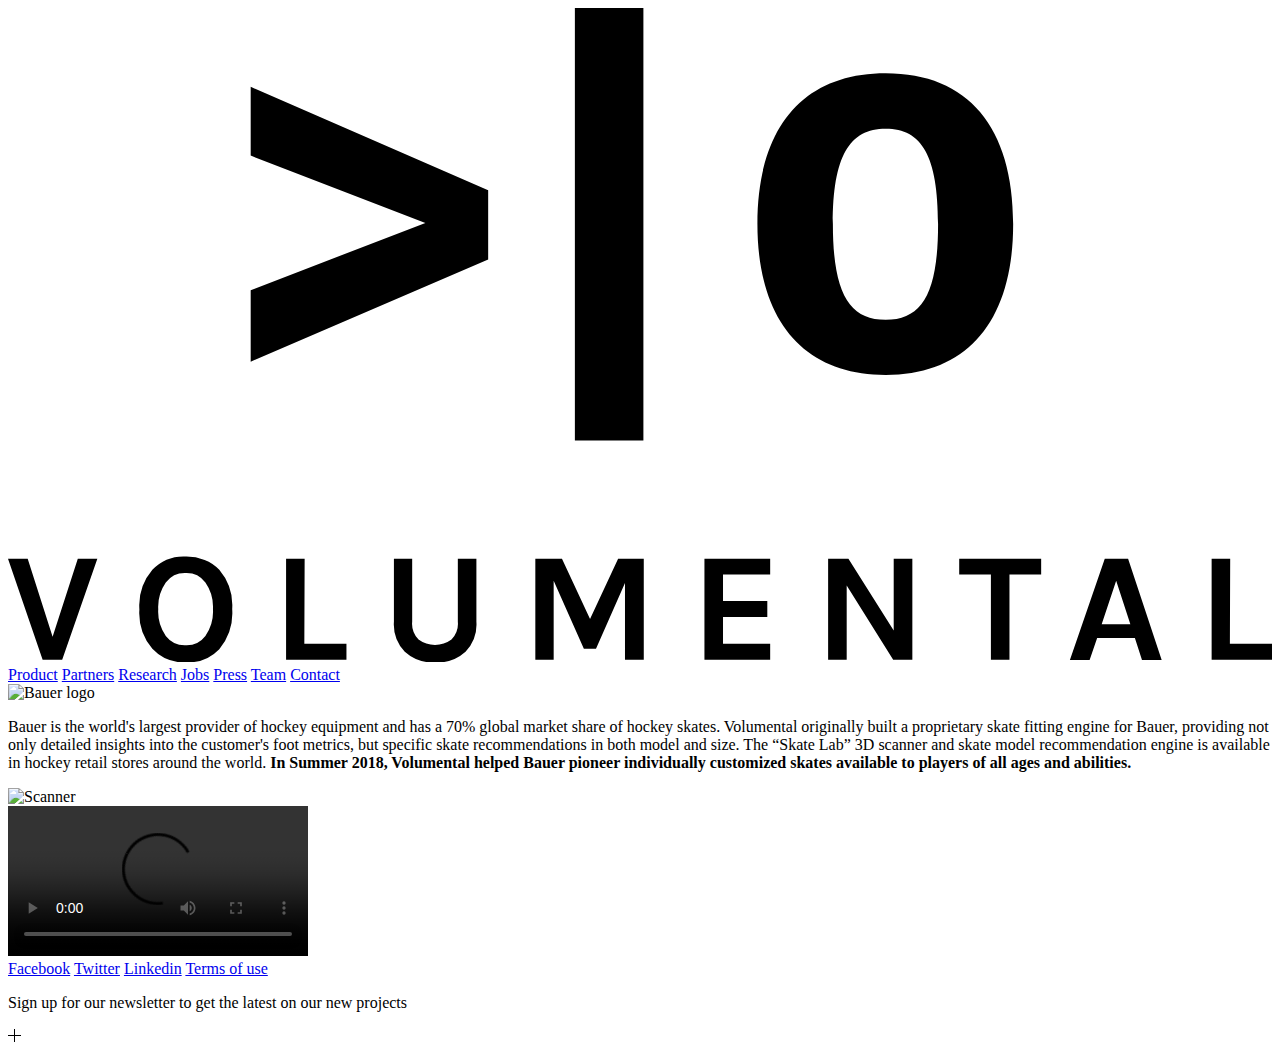
==== Bauer/Bauer code/Bauer.html @ 03a85b34 "Onsdag 17.20 12/9 - pic+video" ====
<!DOCTYPE html>
<head>
  <meta charset="utf-8">
  <link rel="stylesheet" href="bauer.css"
  <link href="https://fonts.googleapis.com/css?family=Lato:400,700,300,400italic&subset=latin,latin-ext" rel="stylesheet">

  <title>Bauer</title>
</head>

<body>
  <!-- header-box_nav-bar-->
<header>

  <div class="volumental_logo">
    <img src="logotype.svg" alt="Volumental logo">
  </div>

      <nav class="navbar-list">
        <a class="link-item" href="https://www.volumental.com/product/"> Product</a>
        <a class="link-item" href="https://www.volumental.com/partners/"> Partners</a>
        <a class="link-item" href="https://www.volumental.com/future/"> Research</a>
        <a class="link-item" href="https://www.volumental.com/jobs/"> Jobs</a>
        <a class="link-item" href="https://www.volumental.com/press/"> Press</a>
        <a class="link-item" href="https://www.volumental.com/team/"> Team</a>
        <a class="link-item" href="https://www.volumental.com/contact/"> Contact</a>
        <div class="ham-container" onclick="myFunction(this)">
          <div class="bar1"></div>
          <div class="bar2"></div>
          <div class="bar3"></div>
        </div>
      </nav>

</header>

<!-- hero-img -->
<div class="hero-image">
</div>

<!-- bauer logo -->
<div id="bauer-logo">
  <img src="bauer_logo.png" alt="Bauer logo">
</div>

<!-- text box -->
  <div class="container">
  <article class="text">
    <p>Bauer is the world's largest provider of hockey equipment and has a 70% global market share of hockey skates. Volumental originally built a proprietary skate fitting engine for Bauer, providing not only detailed insights into the customer's foot metrics, but specific skate recommendations in both model and size. The “Skate Lab” 3D scanner and skate model recommendation engine is available in hockey retail stores around the world. <strong>In Summer 2018, Volumental helped Bauer pioneer individually customized skates available to players of all ages and abilities.</strong></p>
  </article>


    <div class="bauer-media-box">
      <div class="bauer-img">
        <img src="Bauertablet.jpg" alt="Scanner">
      </div>
    <video width=auto height=auto controls>
        <source src="Bauervideo.mp4" type="video/mp4">
        Your browser does not support the video tag.
    </video>
  </div>
</div>

<!-- footer -->
<footer>
    <div class="footer-info">
      <a href="https://www.facebook.com/Volumental" target="_blank">Facebook</a>
      <a href="https://twitter.com/Volumental" target="_blank">Twitter</a>
      <a href="https://se.linkedin.com/company/volumental" target="_blank">Linkedin</a>
      <a href="https://volumental.com/legal/" target="_blank">Terms of use</a>
    </div>

  <div class="footer-signup">
    <p>
      Sign up for our newsletter to get the latest on our new projects
    </p>
    <div class="signup-img">
      <img width="13px" class="expand-collapse-buttons" id="footer_signup_expand"
      src="expand-button-plus.png">
    </div>
  </div>

</footer>


  <script>
    function myFunction(x) {
        x.classList.toggle("change");
      }
  </script>
</body>
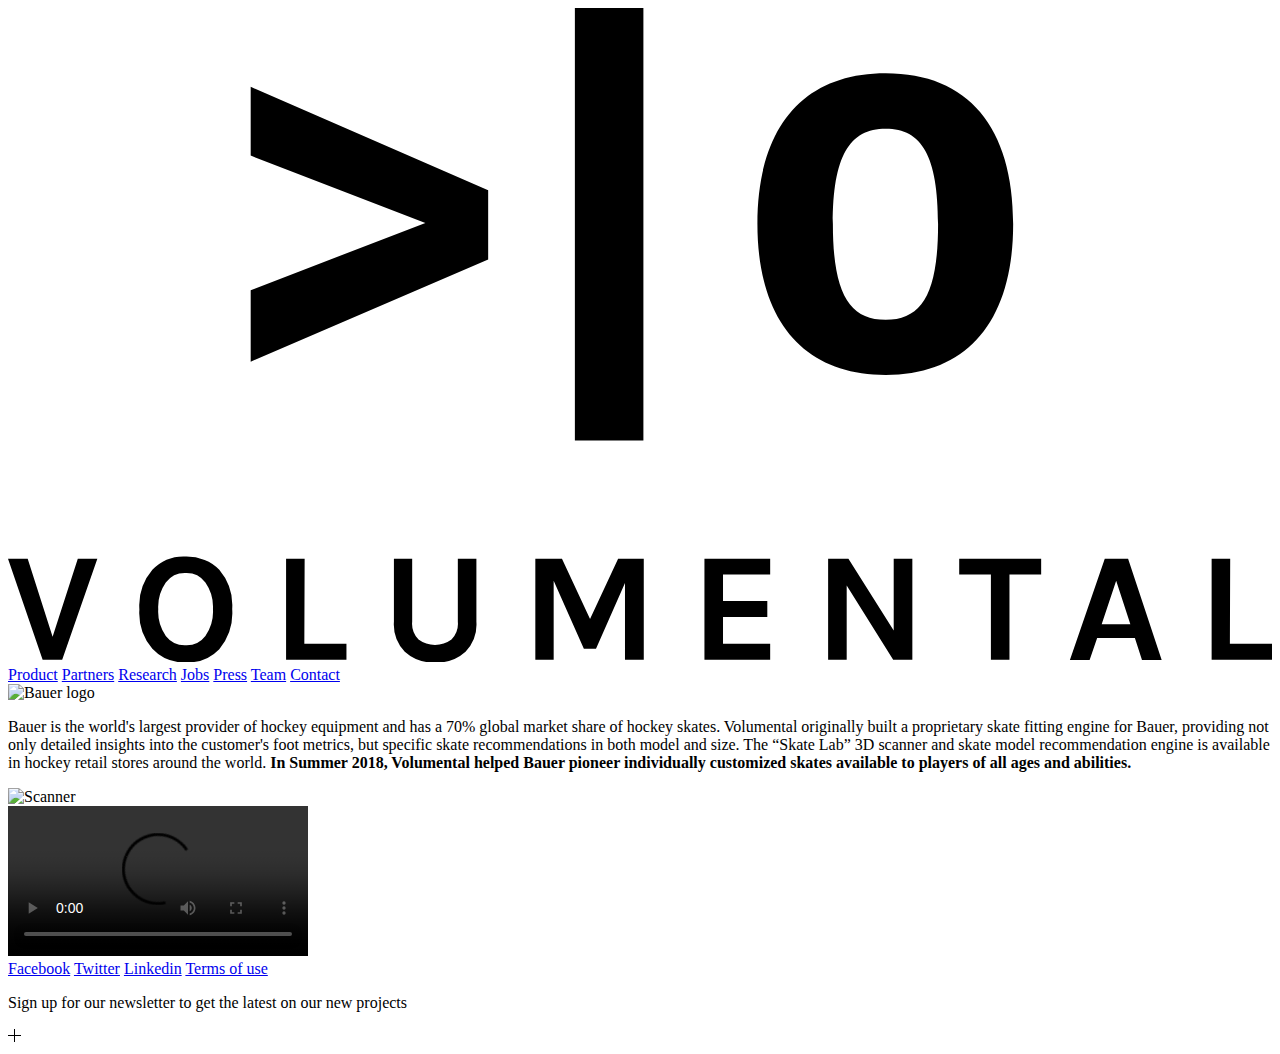
==== commit 4995edff: "ADDED BACKGROUND COLORS" ====
--- a/Bauer/Bauer code/Bauer.html
+++ b/Bauer/Bauer code/Bauer.html
@@ -42,20 +42,22 @@
 </div>
 
 <!-- text box -->
-  <div class="container">
+<div class="container">
+
   <article class="text">
     <p>Bauer is the world's largest provider of hockey equipment and has a 70% global market share of hockey skates. Volumental originally built a proprietary skate fitting engine for Bauer, providing not only detailed insights into the customer's foot metrics, but specific skate recommendations in both model and size. The “Skate Lab” 3D scanner and skate model recommendation engine is available in hockey retail stores around the world. <strong>In Summer 2018, Volumental helped Bauer pioneer individually customized skates available to players of all ages and abilities.</strong></p>
   </article>
 
-
-    <div class="bauer-media-box">
-      <div class="bauer-img">
-        <img src="Bauertablet.jpg" alt="Scanner">
-      </div>
-    <video width=auto height=auto controls>
+  <div class="bauer-media-box">
+    <div class="bauer-img">
+      <img src="Bauertablet.jpg" alt="Scanner">
+    </div>
+   <div class="bauer-video">
+     <video controls>
         <source src="Bauervideo.mp4" type="video/mp4">
         Your browser does not support the video tag.
-    </video>
+      </video>
+    </div>
   </div>
 </div>
 
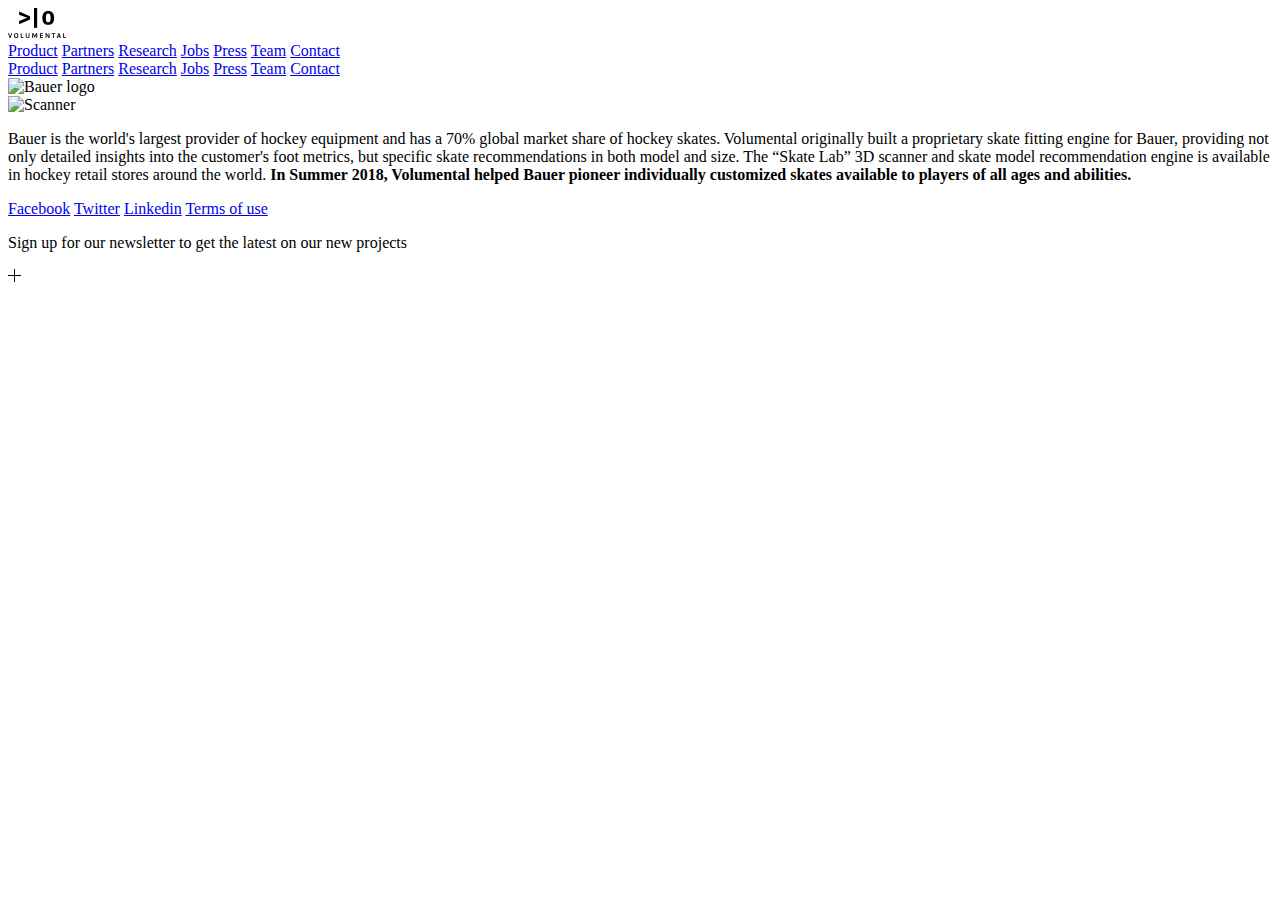
==== commit 59a3a408: "menu done" ====
--- a/Bauer/Bauer code/Bauer.html
+++ b/Bauer/Bauer code/Bauer.html
@@ -8,11 +8,12 @@
 </head>
 
 <body>
+
   <!-- header-box_nav-bar-->
 <header>
+  <div class="volumental_logo">
+    <img height="30" src="logotype.svg" alt="Volumental logo">
 
-  <div class="volumental_logo">
-    <img src="logotype.svg" alt="Volumental logo">
   </div>
 
       <nav class="navbar-list">
@@ -23,12 +24,24 @@
         <a class="link-item" href="https://www.volumental.com/press/"> Press</a>
         <a class="link-item" href="https://www.volumental.com/team/"> Team</a>
         <a class="link-item" href="https://www.volumental.com/contact/"> Contact</a>
-        <div class="ham-container" onclick="myFunction(this)">
+        <div class="menu-icon-container" onclick="myFunction(this)">
           <div class="bar1"></div>
           <div class="bar2"></div>
           <div class="bar3"></div>
+          <div class="menu">
+            <a class="menu-item" href="https://www.volumental.com/product/"> Product</a>
+            <a class="menu-item" href="https://www.volumental.com/partners/"> Partners</a>
+            <a class="menu-item" href="https://www.volumental.com/future/"> Research</a>
+            <a class="menu-item" href="https://www.volumental.com/jobs/"> Jobs</a>
+            <a class="menu-item" href="https://www.volumental.com/press/"> Press</a>
+            <a class="menu-item" href="https://www.volumental.com/team/"> Team</a>
+            <a class="menu-item" href="https://www.volumental.com/contact/"> Contact</a>
+          </div>
+          </div>
         </div>
       </nav>
+
+
 
 </header>
 
@@ -43,23 +56,18 @@
 
 <!-- text box -->
 <div class="container">
+  <div class="bauer-img-box">
+    <div class="bauer-img">
+      <img src="bauer-img1.jpg" alt="Scanner">
+    </div>
+  </div>
 
-  <article class="text">
+  <article>
     <p>Bauer is the world's largest provider of hockey equipment and has a 70% global market share of hockey skates. Volumental originally built a proprietary skate fitting engine for Bauer, providing not only detailed insights into the customer's foot metrics, but specific skate recommendations in both model and size. The “Skate Lab” 3D scanner and skate model recommendation engine is available in hockey retail stores around the world. <strong>In Summer 2018, Volumental helped Bauer pioneer individually customized skates available to players of all ages and abilities.</strong></p>
   </article>
+</div>
 
-  <div class="bauer-media-box">
-    <div class="bauer-img">
-      <img src="Bauertablet.jpg" alt="Scanner">
-    </div>
-   <div class="bauer-video">
-     <video controls>
-        <source src="Bauervideo.mp4" type="video/mp4">
-        Your browser does not support the video tag.
-      </video>
-    </div>
-  </div>
-</div>
+
 
 <!-- footer -->
 <footer>
@@ -83,6 +91,8 @@
 </footer>
 
 
+
+
   <script>
     function myFunction(x) {
         x.classList.toggle("change");
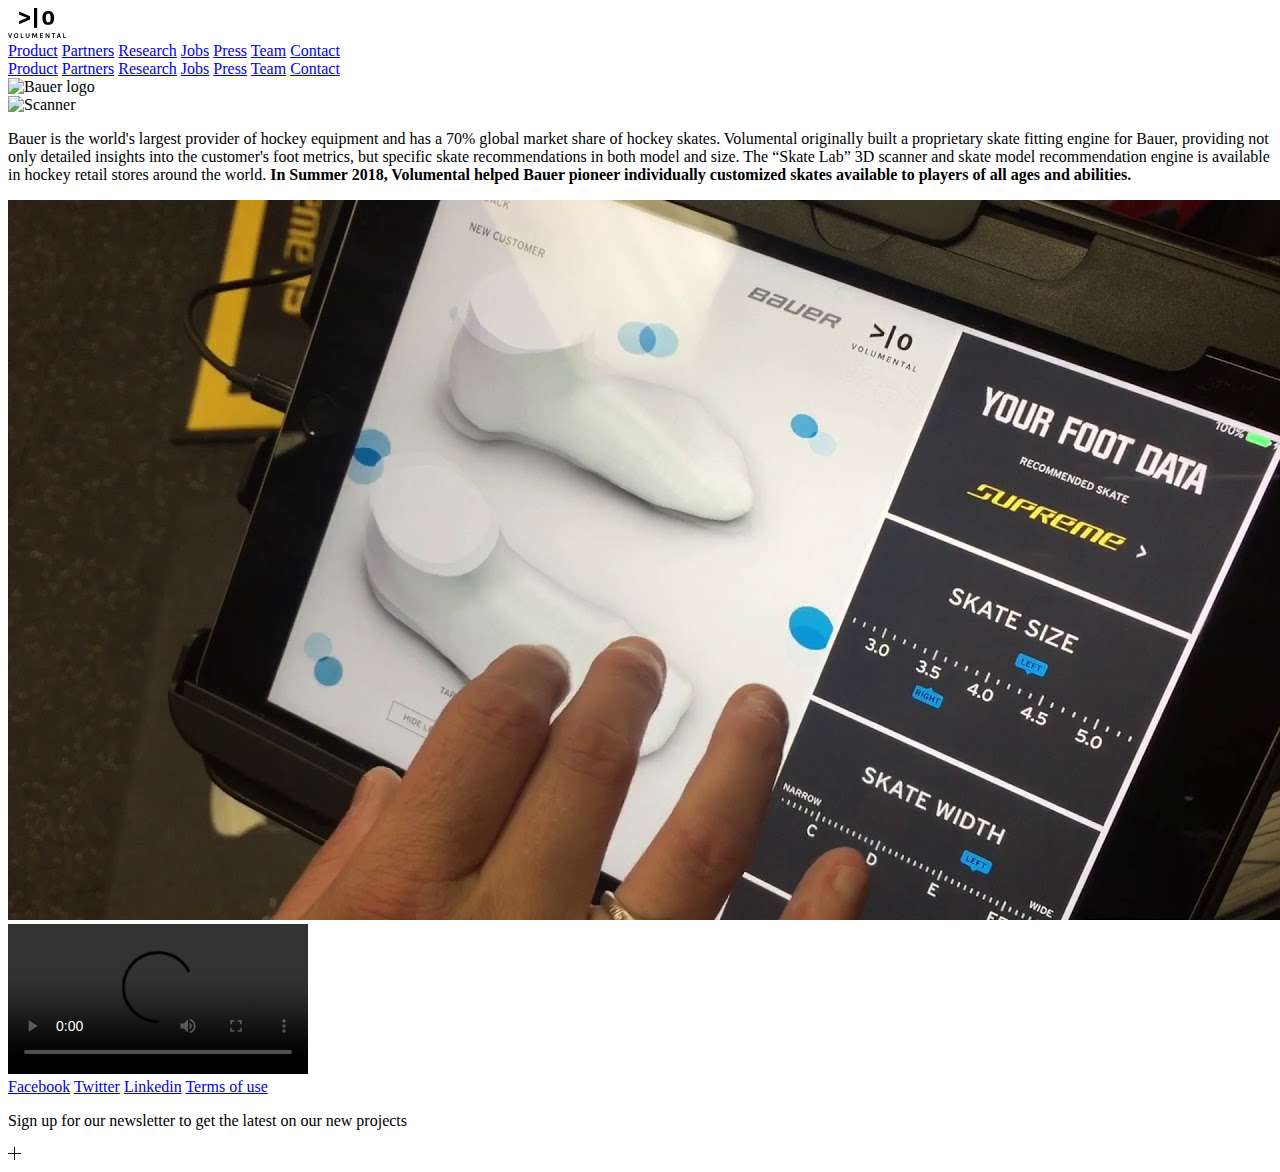
==== commit e0dc178a: "Merge branch 'master' of https://github.com/Technigo/Sprint-1-Team-2-Fall18" ====
--- a/Bauer/Bauer code/Bauer.html
+++ b/Bauer/Bauer code/Bauer.html
@@ -11,6 +11,7 @@
 
   <!-- header-box_nav-bar-->
 <header>
+
   <div class="volumental_logo">
     <img height="30" src="logotype.svg" alt="Volumental logo">
 
@@ -24,7 +25,7 @@
         <a class="link-item" href="https://www.volumental.com/press/"> Press</a>
         <a class="link-item" href="https://www.volumental.com/team/"> Team</a>
         <a class="link-item" href="https://www.volumental.com/contact/"> Contact</a>
-        <div class="menu-icon-container" onclick="myFunction(this)">
+        <div class="ham-container" onclick="myFunction(this)">
           <div class="bar1"></div>
           <div class="bar2"></div>
           <div class="bar3"></div>
@@ -40,8 +41,6 @@
           </div>
         </div>
       </nav>
-
-
 
 </header>
 
@@ -62,12 +61,20 @@
     </div>
   </div>
 
-  <article>
+  <article class="text">
     <p>Bauer is the world's largest provider of hockey equipment and has a 70% global market share of hockey skates. Volumental originally built a proprietary skate fitting engine for Bauer, providing not only detailed insights into the customer's foot metrics, but specific skate recommendations in both model and size. The “Skate Lab” 3D scanner and skate model recommendation engine is available in hockey retail stores around the world. <strong>In Summer 2018, Volumental helped Bauer pioneer individually customized skates available to players of all ages and abilities.</strong></p>
   </article>
+
+  <div class="bauer-media-box">
+    <div class="bauer-img">
+      <img src="Bauertablet.jpg" alt="Scanner">
+    </div>
+     <video controls>
+        <source src="Bauervideo.mp4" type="video/mp4">
+        Your browser does not support the video tag.
+      </video>
+  </div>
 </div>
-
-
 
 <!-- footer -->
 <footer>
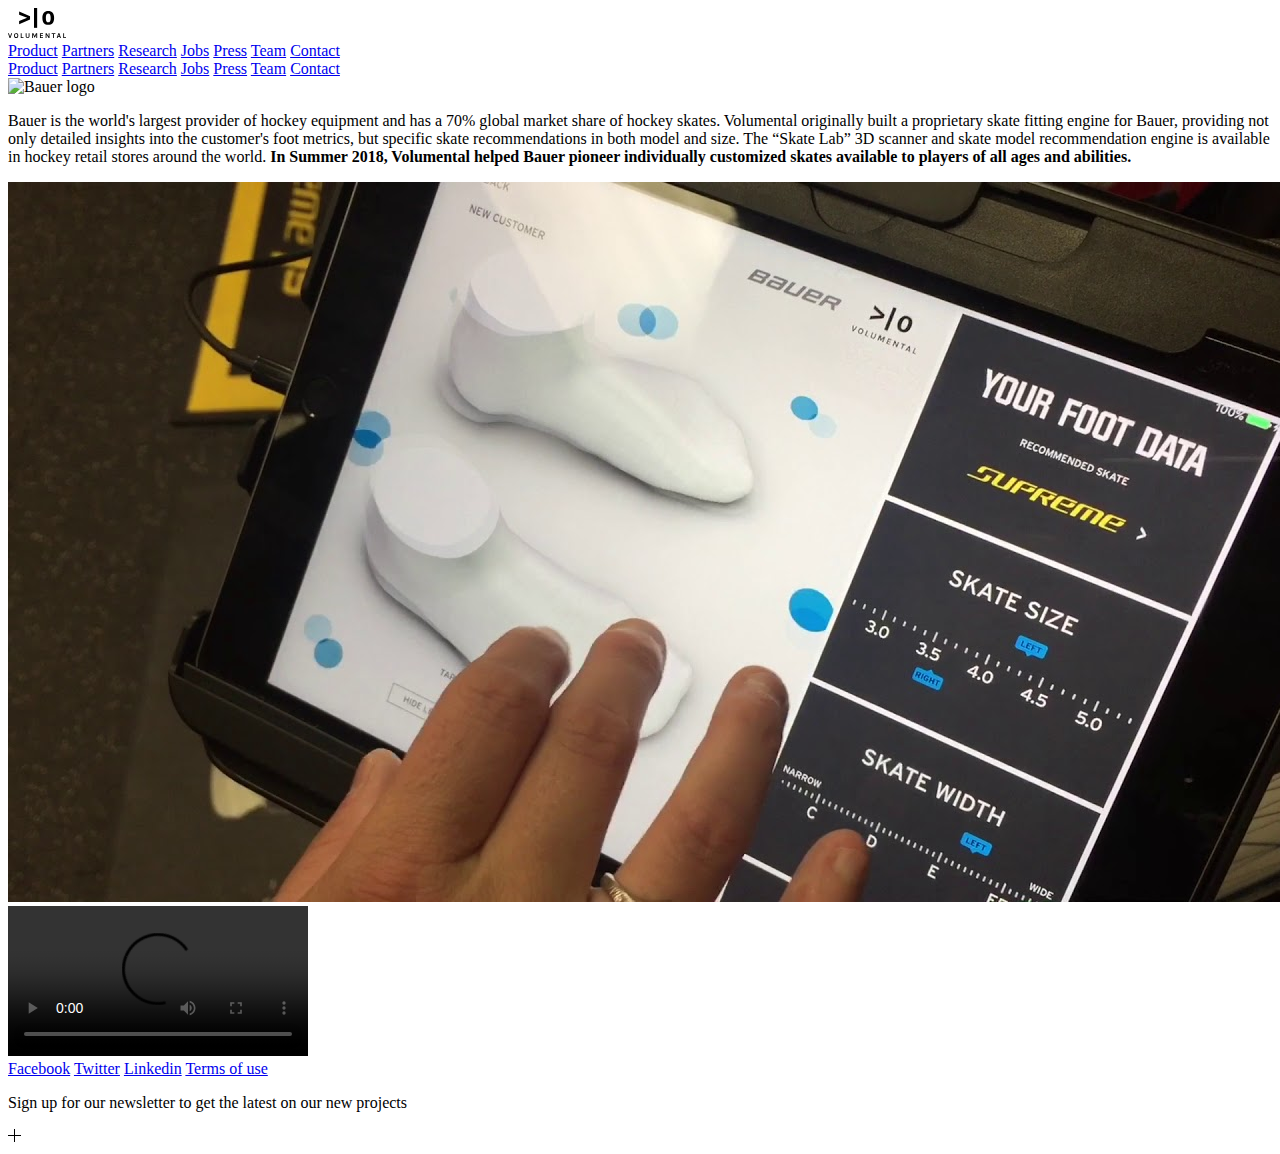
==== commit 69d5d5f7: "final version Thursday" ====
--- a/Bauer/Bauer code/Bauer.html
+++ b/Bauer/Bauer code/Bauer.html
@@ -3,7 +3,7 @@
   <meta charset="utf-8">
   <link rel="stylesheet" href="bauer.css"
   <link href="https://fonts.googleapis.com/css?family=Lato:400,700,300,400italic&subset=latin,latin-ext" rel="stylesheet">
-
+  <meta name="viewport" content="width=device-width, initial-scale=1.0">
   <title>Bauer</title>
 </head>
 
@@ -13,7 +13,7 @@
 <header>
 
   <div class="volumental_logo">
-    <img height="30" src="logotype.svg" alt="Volumental logo">
+    <img height="30" src="./Images/logotype.svg" alt="Volumental logo">
 
   </div>
 
@@ -47,38 +47,38 @@
 <!-- hero-img -->
 <div class="hero-image">
 </div>
+<!--  smaller hero img-->
+<div class="hero-image-small">
+</div>
 
 <!-- bauer logo -->
 <div id="bauer-logo">
-  <img src="bauer_logo.png" alt="Bauer logo">
+  <img src="./Images/bauer_logo.png" alt="Bauer logo">
 </div>
 
 <!-- text box -->
-<div class="container">
-  <div class="bauer-img-box">
-    <div class="bauer-img">
-      <img src="bauer-img1.jpg" alt="Scanner">
-    </div>
-  </div>
+    <article class="text">
+      <p>Bauer is the world's largest provider of hockey equipment and has a 70% global market share of hockey skates. Volumental originally built a proprietary skate fitting engine for Bauer, providing not only detailed insights into the customer's foot metrics, but specific skate recommendations in both model and size. The “Skate Lab” 3D scanner and skate model recommendation engine is available in hockey retail stores around the world. <strong>In Summer 2018, Volumental helped Bauer pioneer individually customized skates available to players of all ages and abilities.</strong></p>
+    </article>
 
-  <article class="text">
-    <p>Bauer is the world's largest provider of hockey equipment and has a 70% global market share of hockey skates. Volumental originally built a proprietary skate fitting engine for Bauer, providing not only detailed insights into the customer's foot metrics, but specific skate recommendations in both model and size. The “Skate Lab” 3D scanner and skate model recommendation engine is available in hockey retail stores around the world. <strong>In Summer 2018, Volumental helped Bauer pioneer individually customized skates available to players of all ages and abilities.</strong></p>
-  </article>
 
+<!-- Image of an ipad and Bauer video-->
   <div class="bauer-media-box">
     <div class="bauer-img">
-      <img src="Bauertablet.jpg" alt="Scanner">
+      <img src="./Images/Bauertablet.jpg" alt="Scanner">
     </div>
-     <video controls>
-        <source src="Bauervideo.mp4" type="video/mp4">
+    <div class="bauer-video">
+      <video controls>
+        <source src="./Images/Bauervideo.mp4" type="video/mp4">
         Your browser does not support the video tag.
       </video>
+    </div>
   </div>
 </div>
 
 <!-- footer -->
 <footer>
-    <div class="footer-info">
+    <div class="footer-links">
       <a href="https://www.facebook.com/Volumental" target="_blank">Facebook</a>
       <a href="https://twitter.com/Volumental" target="_blank">Twitter</a>
       <a href="https://se.linkedin.com/company/volumental" target="_blank">Linkedin</a>
@@ -91,15 +91,11 @@
     </p>
     <div class="signup-img">
       <img width="13px" class="expand-collapse-buttons" id="footer_signup_expand"
-      src="expand-button-plus.png">
+      src="./Images/button-plus.png">
     </div>
   </div>
 
 </footer>
-
-
-
-
   <script>
     function myFunction(x) {
         x.classList.toggle("change");
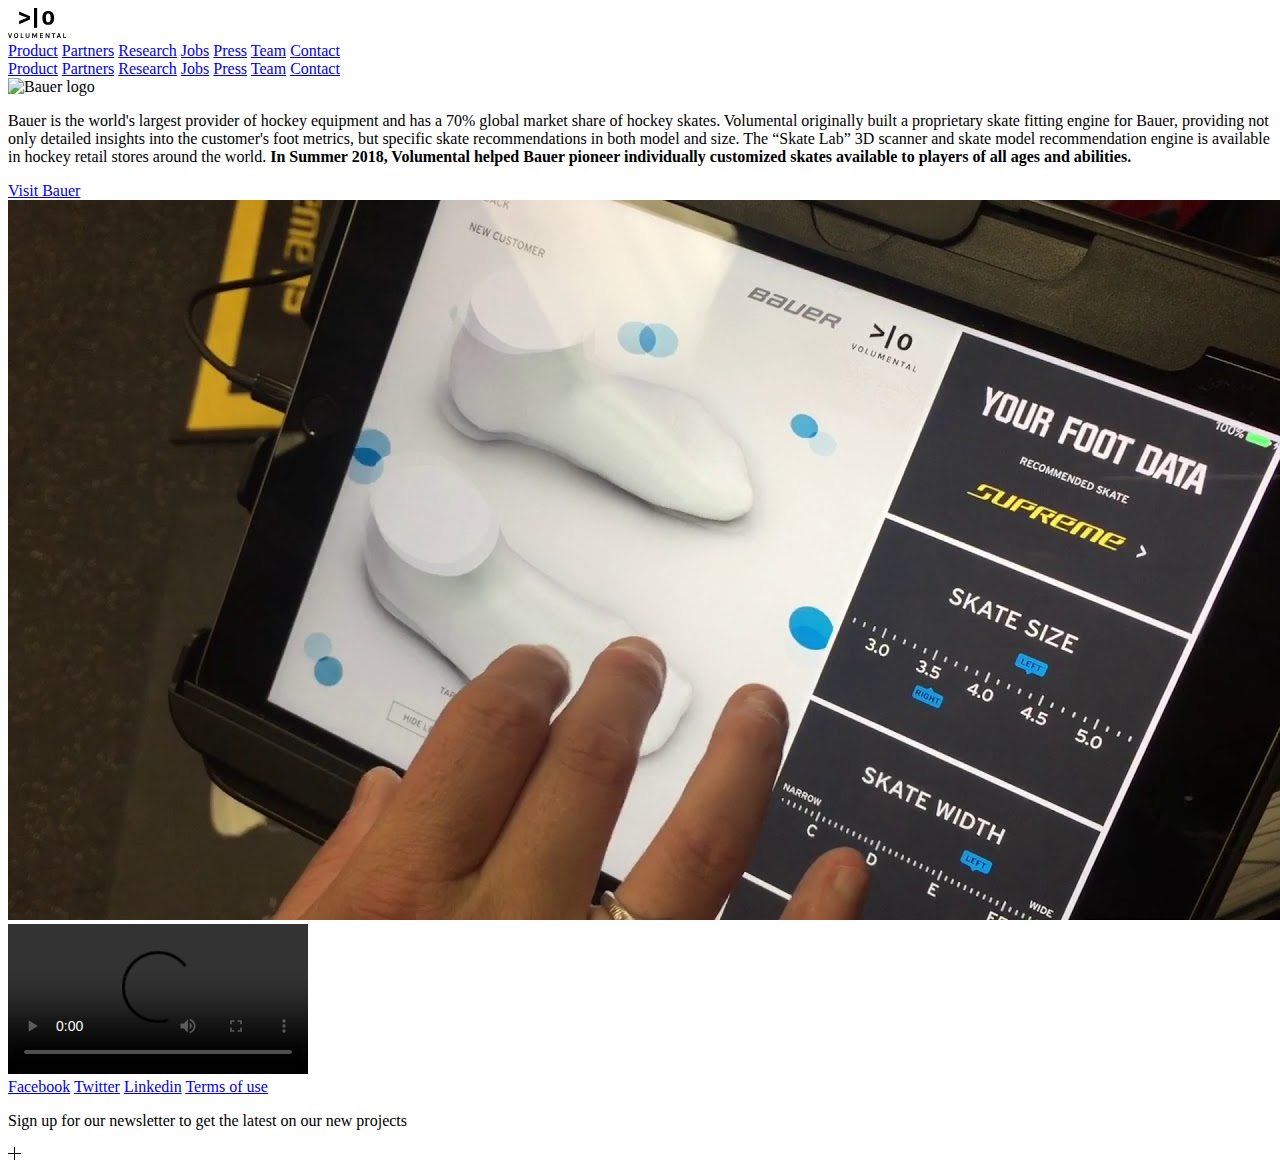
==== commit 818cc4ab: "final final" ====
--- a/Bauer/Bauer code/Bauer.html
+++ b/Bauer/Bauer code/Bauer.html
@@ -59,6 +59,8 @@
 <!-- text box -->
     <article class="text">
       <p>Bauer is the world's largest provider of hockey equipment and has a 70% global market share of hockey skates. Volumental originally built a proprietary skate fitting engine for Bauer, providing not only detailed insights into the customer's foot metrics, but specific skate recommendations in both model and size. The “Skate Lab” 3D scanner and skate model recommendation engine is available in hockey retail stores around the world. <strong>In Summer 2018, Volumental helped Bauer pioneer individually customized skates available to players of all ages and abilities.</strong></p>
+      <a class="bauer-link" href="https://www.bauer.com/">Visit Bauer</a>
+
     </article>
 
 
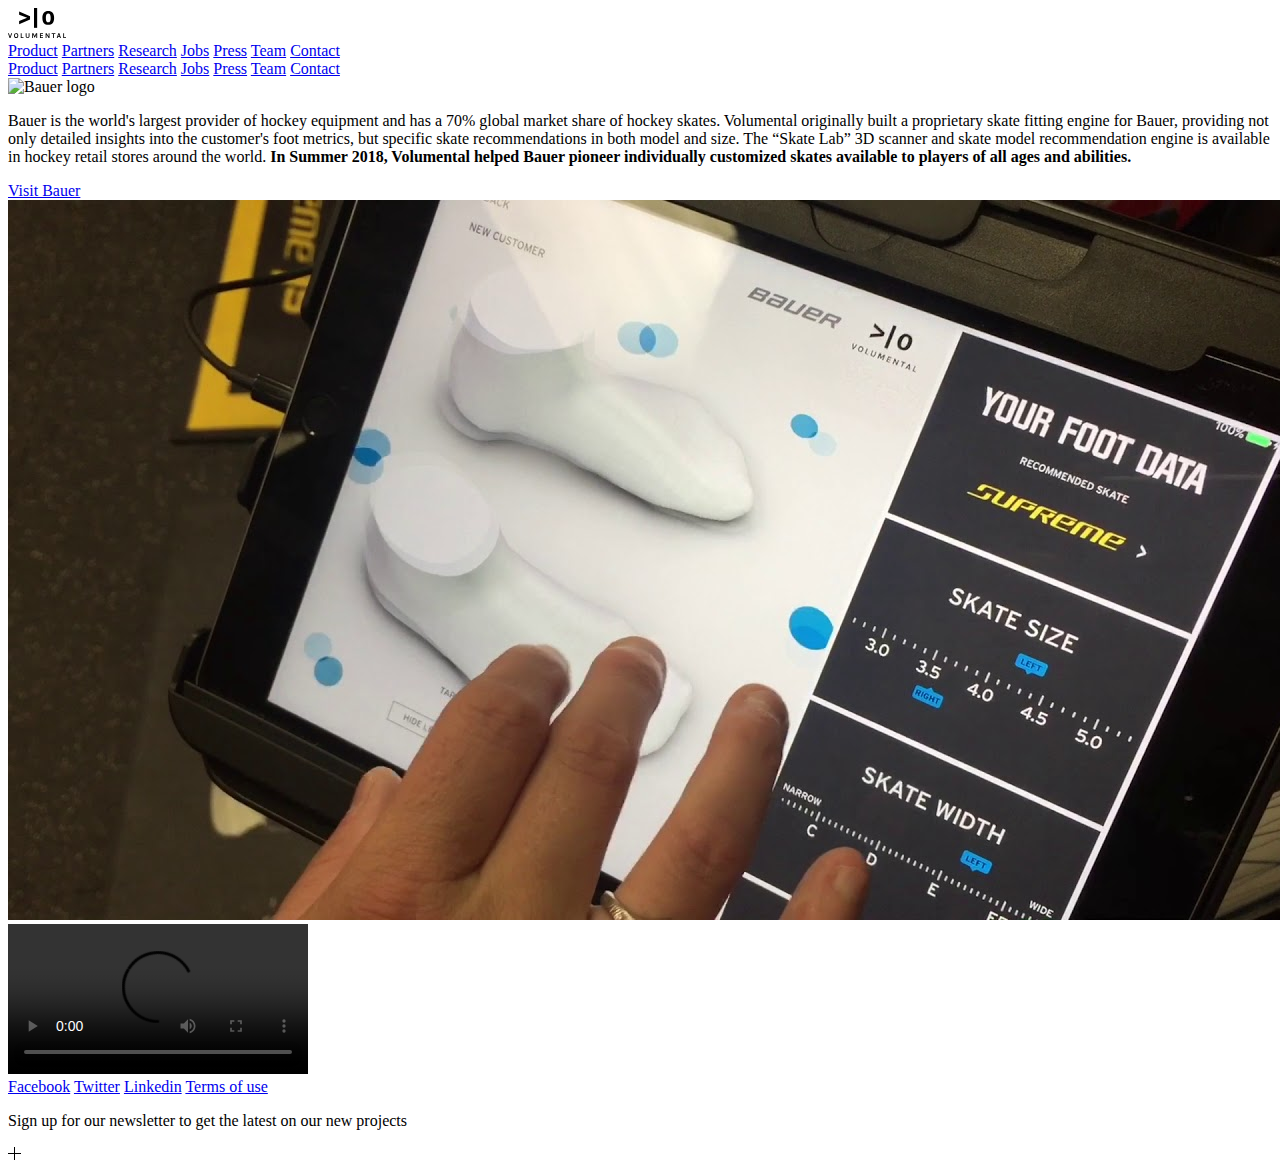
==== commit 649a9d84: "commit" ====
--- a/Bauer/Bauer code/Bauer.html
+++ b/Bauer/Bauer code/Bauer.html
@@ -1,7 +1,7 @@
 <!DOCTYPE html>
 <head>
   <meta charset="utf-8">
-  <link rel="stylesheet" href="bauer.css"
+  <link rel="stylesheet" href="bauer.css" />
   <link href="https://fonts.googleapis.com/css?family=Lato:400,700,300,400italic&subset=latin,latin-ext" rel="stylesheet">
   <meta name="viewport" content="width=device-width, initial-scale=1.0">
   <title>Bauer</title>
